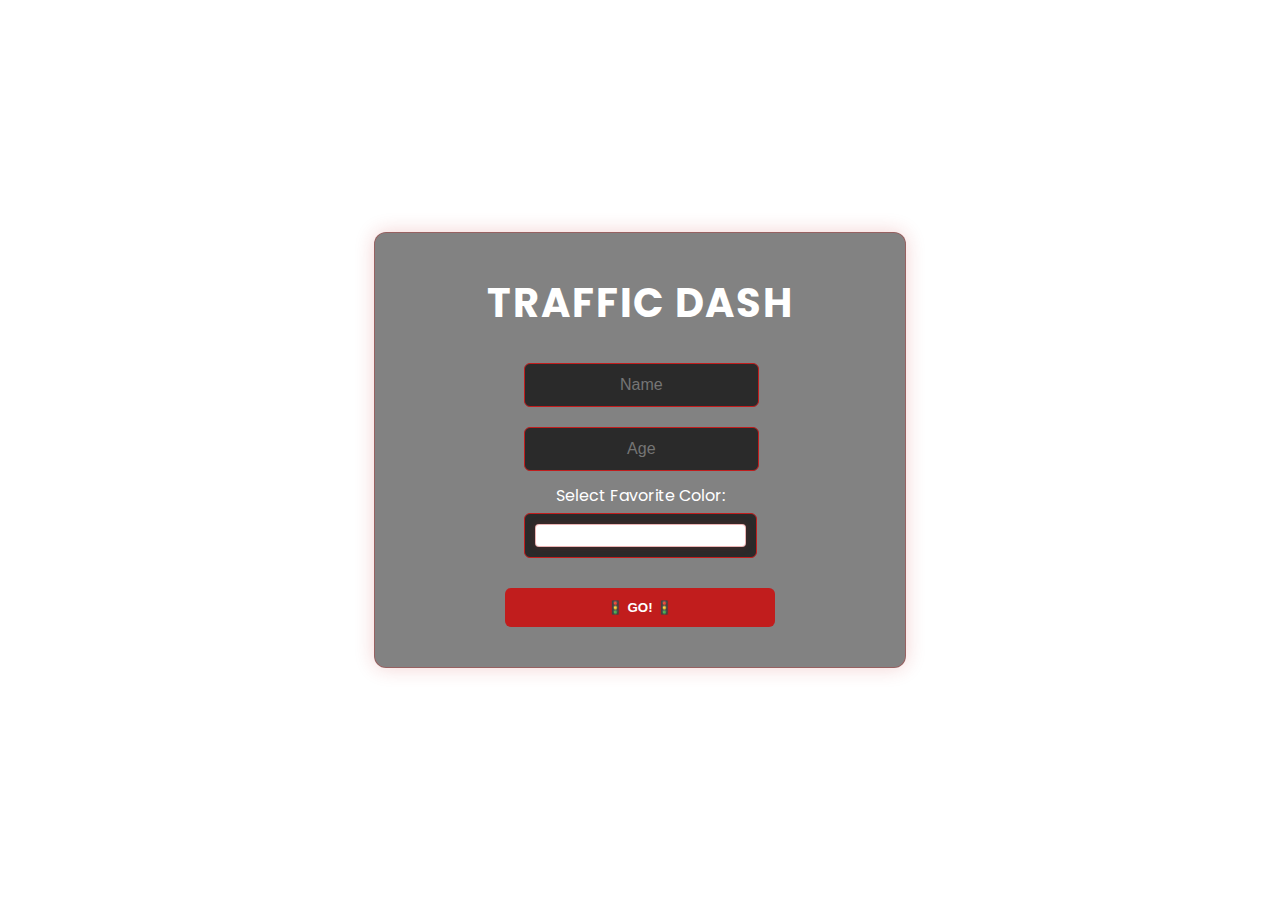
==== index.html @ 097578d8 "touch commands" ====
<!-- Goshanraj Govindaraj 400569969 -->
<!-- Feburary 17 2025 -->
<!-- HTML Code for Backbone -->

<!DOCTYPE html>
<html lang="en">

<head>
  <meta charset="UTF-8" />
  <meta name="viewport" content="width=device-width, initial-scale=1.0" />
  <title>Traffic Dash</title>
  <link href="https://fonts.googleapis.com/css2?family=Poppins:wght@400;600;700&display=swap" rel="stylesheet" />
  <link rel="stylesheet" href="css/styles.css" />
</head>

<body>
  <div class="intro-box" id="intro-box">
    <h1>TRAFFIC DASH</h1>
    <div class="input-group">
      <input type="text" name="Name" placeholder="Name" id="name" />
      <input type="number" name="Age" placeholder="Age" id="age" min="0" step="1" required />
      <div class="color-picker">
        <p>Select Favorite Color:</p>
        <input type="color" name="Favorite Color" id="color" value="#FFFFFF" />
      </div>
    </div>
    <button id="go">🚦 GO! 🚦</button>
    <div id="error-message"></div>
  </div>

  <div id="instructions-overlay" class="instructions-overlay">
    <div class="instructions-content">
      <h2><b>How to Play</b></h2>
      <p><span>Utilize the arrow Keys (<- and ->) or (A/D) to move left/right</span></p>
      <p>Tap the left side of the screen to move left, and the right side to move right</p>
      <p> Avoid colliding with the NPC traffic, as colliding 5 times ends your game</p>
      <p>Your score increases over time, and rounds will get harder as there will be more traffic, and faster speeds</p>
      <p>At 100 score, you will switch to a bike and you will also speed up!</p>
      <p>At 200 score, you will turn insanely fast!</p>
      <p>Avoid colliding with NPC vehicles as colliding 5 times ends the game!</p>

      <button id="instructions-ok">OK</button>
    </div>
  </div>

  <div id="game-over-screen" class="game-over-screen">
    <div class="game-over-content">
      <h2>Game Over!</h2>
      <p id="final-score"></p>
      <button id="restart-btn">Restart</button>
    </div>
  </div>

  <div class="game-page">
    <div class="road-container" id="road-container">
      <img src="images/road.png" class="road" id="road" tabindex="0" />
      <img src="images/car.png" class="car" id="car" tabindex="0" />
    </div>
  </div>

  <div id="score-board"></div>

  <script src="js/script.js"></script>
</body>

</html>
---- css/styles.css ----
/* Goshanraj Govindaraj 400569969 -->
Feburary 17 2025 
CSS Code for Styling the Game */

body {
  display: flex;
  justify-content: center;
  align-items: center;
  margin: 0;
  padding: 0;
  min-height: 100vh;
  font-family: "Poppins", sans-serif;
  background-image: url("../images/background-image.jpg");
  background-size: cover;
  background-position: center;
  background-repeat: no-repeat;
}

.intro-box {
  display: flex;
  flex-direction: column;
  align-items: center;
  width: 450px;
  padding: 40px;
  background: #1a1a1a8b;
  border-radius: 12px;
  border: 1px solid #c11d1d55;
  box-shadow: 0 0 20px rgba(193, 29, 29, 0.2);
}

.intro-box h1 {
  font-size: 2.5rem;
  color: #fff;
  margin: 0 0 30px 0;
  letter-spacing: 2px;
  text-align: center;
}

.input-container {
  width: 100%;
  display: flex;
  flex-direction: column;
  gap: 20px;
  align-items: center;
}

.input-group {
  display: flex;
  flex-direction: column;
  gap: 20px;
}

.intro-box input {
  width: 90%;
  padding: 12px;
  background: #2a2a2a;
  border: 1px solid #c11d1d;
  border-radius: 6px;
  color: #fff;
  font-size: 1rem;
  text-align: center;
}

.intro-box input:focus {
  outline: none;
  box-shadow: 0 0 8px rgba(193, 29, 29, 0.3);
}

.intro-box input[type="number"]::-webkit-outer-spin-button,
.intro-box input[type="number"]::-webkit-inner-spin-button {
  -webkit-appearance: none;
  margin: 0;
}

.intro-box input[type="number"] {
  width: 90%;
  padding: 12px;
  background: #2a2a2a;
  border: 1px solid #c11d1d;
  border-radius: 6px;
  color: #fff;
  font-size: 1rem;
  text-align: center;
}

.intro-box input[type="number"]:focus {
  outline: none;
  box-shadow: 0 0 8px rgba(193, 29, 29, 0.3);
}

.intro-box input[type="color"] {
  width: 100%;
  height: 45px;
  padding: 10px;
  background: #2a2a2a;
  border: 1px solid #c11d1d;
  border-radius: 6px;
  cursor: pointer;
  transition: all 0.3s ease;
}

.intro-box input[type="color"]::-webkit-color-swatch {
  border: 1px solid #c11d1d55;
  border-radius: 4px;
  box-shadow: 0 0 8px rgba(193, 29, 29, 0.2);
}

.intro-box input[type="color"]::-webkit-color-swatch-wrapper {
  padding: 0;
}

.intro-box input[type="color"]::-moz-color-swatch {
  border: 1px solid #c11d1d55;
  border-radius: 4px;
}

.intro-box input[type="color"]:hover {
  transform: scale(1.02);
  box-shadow: 0 0 12px rgba(193, 29, 29, 0.3);
}

.intro-box input[type="color"] {
  width: 100%;
  padding: 10px;
  background: #2a2a2a;
  border: 1px solid #c11d1d;
  border-radius: 6px;
  color: #fff;
  font-size: 1rem;
  appearance: none;
}

.color-picker p {
  display: flex;
  align-items: center;
  justify-content: center;
  color: white;
  margin: 0;
  padding: 0;
  padding-bottom: 5px;
  margin-top: -8px;
}

.intro-box button {
  width: 60%;
  padding: 12px;
  background: #c11d1d;
  color: white;
  border: none;
  border-radius: 6px;
  font-weight: bold;
  margin-top: 30px;
  transition: transform 0.2s ease;
  text-align: center;
  cursor: pointer;
}

.intro-box button:hover {
  transform: scale(1.06);
  background: #e02e2e;
}

/* game */

.game-page {
  display: none;
  align-items: flex-end;
  justify-content: center;
  width: 100%;
  height: 100vh;
  background-color: #ffffff;
  position: fixed;
  top: 0;
  left: 0;
}

.intro-box {
  display: flex;
  flex-direction: column;
  align-items: center;
  width: 450px;
  padding: 40px;
  background: #1a1a1a8b;
  border-radius: 12px;
  border: 1px solid #c11d1d55;
  box-shadow: 0 0 20px rgba(193, 29, 29, 0.2);
}

.intro-box h1 {
  font-size: 2.5rem;
  color: #fff;
  margin: 0 0 30px 0;
  letter-spacing: 2px;
  text-align: center;
}

.input-container {
  width: 100%;
  display: flex;
  flex-direction: column;
  gap: 20px;
  align-items: center;
}

.input-group {
  display: flex;
  flex-direction: column;
  gap: 20px;
}

.intro-box input {
  width: 90%;
  padding: 12px;
  background: #2a2a2a;
  border: 1px solid #c11d1d;
  border-radius: 6px;
  color: #fff;
  font-size: 1rem;
  text-align: center;
}

.intro-box input:focus {
  outline: none;
  box-shadow: 0 0 8px rgba(193, 29, 29, 0.3);
}

.intro-box input[type="number"]::-webkit-outer-spin-button,
.intro-box input[type="number"]::-webkit-inner-spin-button {
  -webkit-appearance: none;
  margin: 0;
}

.intro-box input[type="number"] {
  width: 90%;
  padding: 12px;
  background: #2a2a2a;
  border: 1px solid #c11d1d;
  border-radius: 6px;
  color: #fff;
  font-size: 1rem;
  text-align: center;
}

.intro-box input[type="number"]:focus {
  outline: none;
  box-shadow: 0 0 8px rgba(193, 29, 29, 0.3);
}

.intro-box input[type="color"] {
  width: 100%;
  height: 45px;
  padding: 10px;
  background: #2a2a2a;
  border: 1px solid #c11d1d;
  border-radius: 6px;
  cursor: pointer;
  transition: all 0.3s ease;
}

.intro-box input[type="color"]::-webkit-color-swatch {
  border: 1px solid #c11d1d55;
  border-radius: 4px;
  box-shadow: 0 0 8px rgba(193, 29, 29, 0.2);
}

.intro-box input[type="color"]::-webkit-color-swatch-wrapper {
  padding: 0;
}

.intro-box input[type="color"]::-moz-color-swatch {
  border: 1px solid #c11d1d55;
  border-radius: 4px;
}

.intro-box input[type="color"]:hover {
  transform: scale(1.02);
  box-shadow: 0 0 12px rgba(193, 29, 29, 0.3);
}

.intro-box input[type="color"] {
  width: 100%;
  padding: 10px;
  background: #2a2a2a;
  border: 1px solid #c11d1d;
  border-radius: 6px;
  color: #fff;
  font-size: 1rem;
  appearance: none;
}

.color-picker p {
  display: flex;
  align-items: center;
  justify-content: center;
  color: white;
  margin: 0;
  padding: 0;
  padding-bottom: 5px;
  margin-top: -8px;
}

.intro-box button {
  width: 60%;
  padding: 12px;
  background: #c11d1d;
  color: white;
  border: none;
  border-radius: 6px;
  font-weight: bold;
  margin-top: 30px;
  transition: transform 0.2s ease;
  text-align: center;
  cursor: pointer;
}

.intro-box button:hover {
  transform: scale(1.06);
  background: #e02e2e;
}

/* game */

.game-page {
  display: none;
  align-items: flex-end;
  justify-content: center;
  width: 100%;
  height: 100vh;
  background-color: #ffffff;
  position: fixed;
  top: 0;
  left: 0;
  overflow: hidden;
}

.road {
  display: flex;
  align-items: flex-end;
  justify-content: center;
  position: relative;
  animation: scroll-img 15s linear infinite;
}

@keyframes scroll-img {
  0% {
    transform: translateY(0px);
  }

  100% {
    transform: translateY(4000px);
  }
}

.road-container {
  position: relative;
  width: 100%;
  height: 100%;
  display: flex;
  align-items: flex-end;
  justify-content: center;
  overflow: hidden;
}

.car {
  height: 20vh;
  position: absolute;
  bottom: 0px;
  left: 50%;
  transform: translateX(-50%);
  z-index: 10;
}

@media screen and (max-width: 580px) {
  body {
    background-image: url("../images/mobile-background.png");
    background-size: cover;
    background-position: center;
    background-repeat: no-repeat;
  }

  .intro-box {
    width: 90%;
    margin: 50px;
    padding: 20px;
  }

  .car {
    height: 20vh;
  }

  .instructions-content span{
    display: none;
  }

}

/* Existing styles... */

.instructions-overlay {
  position: fixed;
  top: 0;
  left: 0;
  width: 100%;
  height: 100%;
  background-color: rgba(0, 0, 0, 0.8);
  display: none;
  /* hidden by default */
  justify-content: center;
  align-items: center;
  z-index: 1000;
}

.instructions-content {
  background: #222;
  padding: 20px;
  border-radius: 10px;
  text-align: center;
  color: #fff;
}

.instructions-content h2 {
  margin-bottom: 10px;
}

.instructions-content p {
  margin: 10px 0;
}

.instructions-content button {
  padding: 10px 20px;
  font-size: 18px;
  margin-top: 20px;
  cursor: pointer;
}

/* Score board styling */
#score-board {
  position: absolute;
  top: 10px;
  width: 100%;
  text-align: center;
  font-size: 24px;
  font-weight: bold;
}

.game-over-screen {
  position: fixed;
  top: 0;
  left: 0;
  width: 100%;
  height: 100%;
  background-color: rgba(0, 0, 0, 0.85);
  display: none;
  /* hidden by default */
  justify-content: center;
  align-items: center;
  z-index: 1000;
}

.game-over-content {
  background: #222;
  padding: 30px;
  border-radius: 10px;
  text-align: center;
  color: #fff;
}

.game-over-content h2 {
  font-size: 3rem;
  margin-bottom: 20px;
}

.game-over-content p {
  font-size: 1.5rem;
  margin-bottom: 20px;
}

.game-over-content button {
  padding: 10px 20px;
  font-size: 1.2rem;
  cursor: pointer;
}
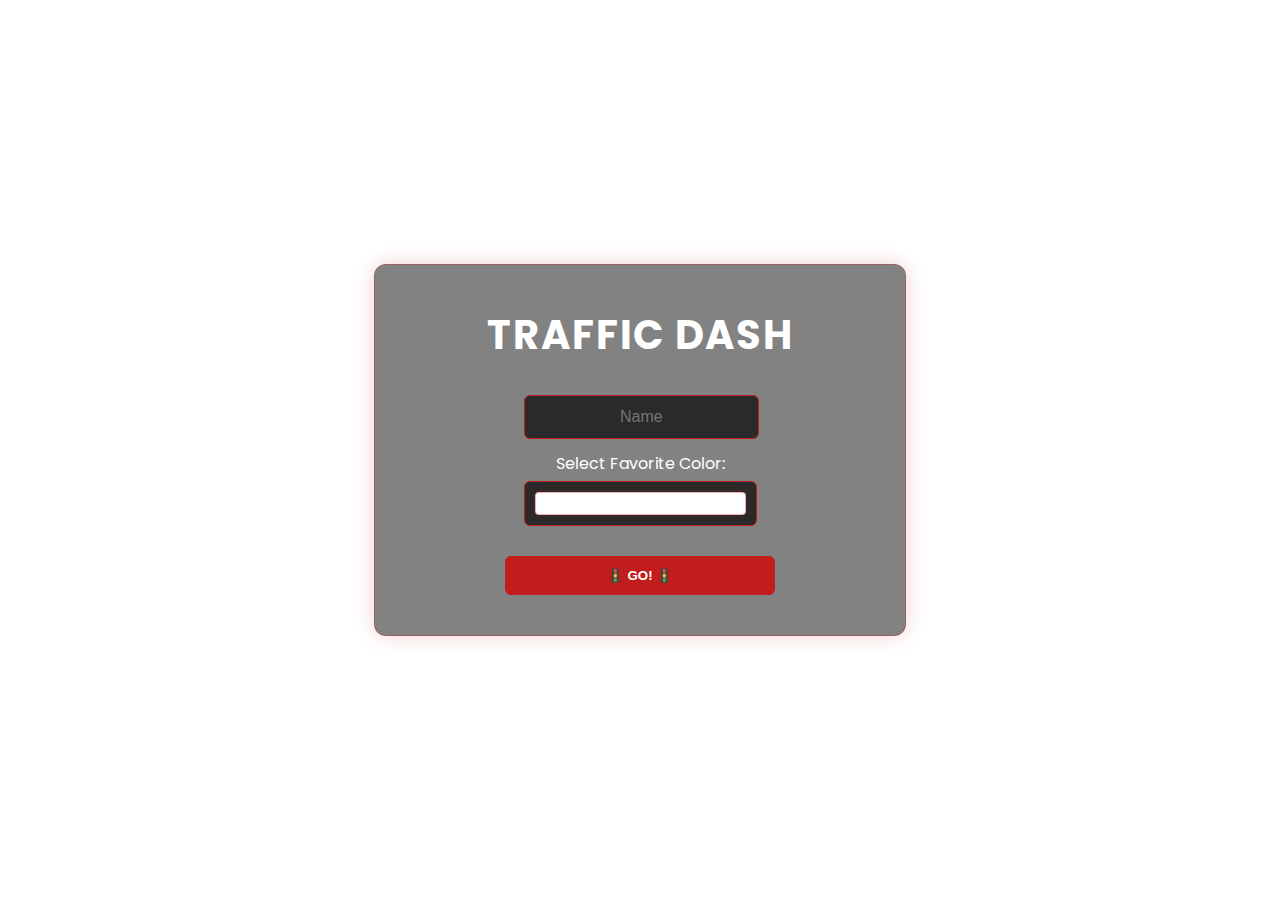
==== commit e32037d2: "comments" ====
--- a/index.html
+++ b/index.html
@@ -18,7 +18,6 @@
     <h1>TRAFFIC DASH</h1>
     <div class="input-group">
       <input type="text" name="Name" placeholder="Name" id="name" />
-      <input type="number" name="Age" placeholder="Age" id="age" min="0" step="1" required />
       <div class="color-picker">
         <p>Select Favorite Color:</p>
         <input type="color" name="Favorite Color" id="color" value="#FFFFFF" />
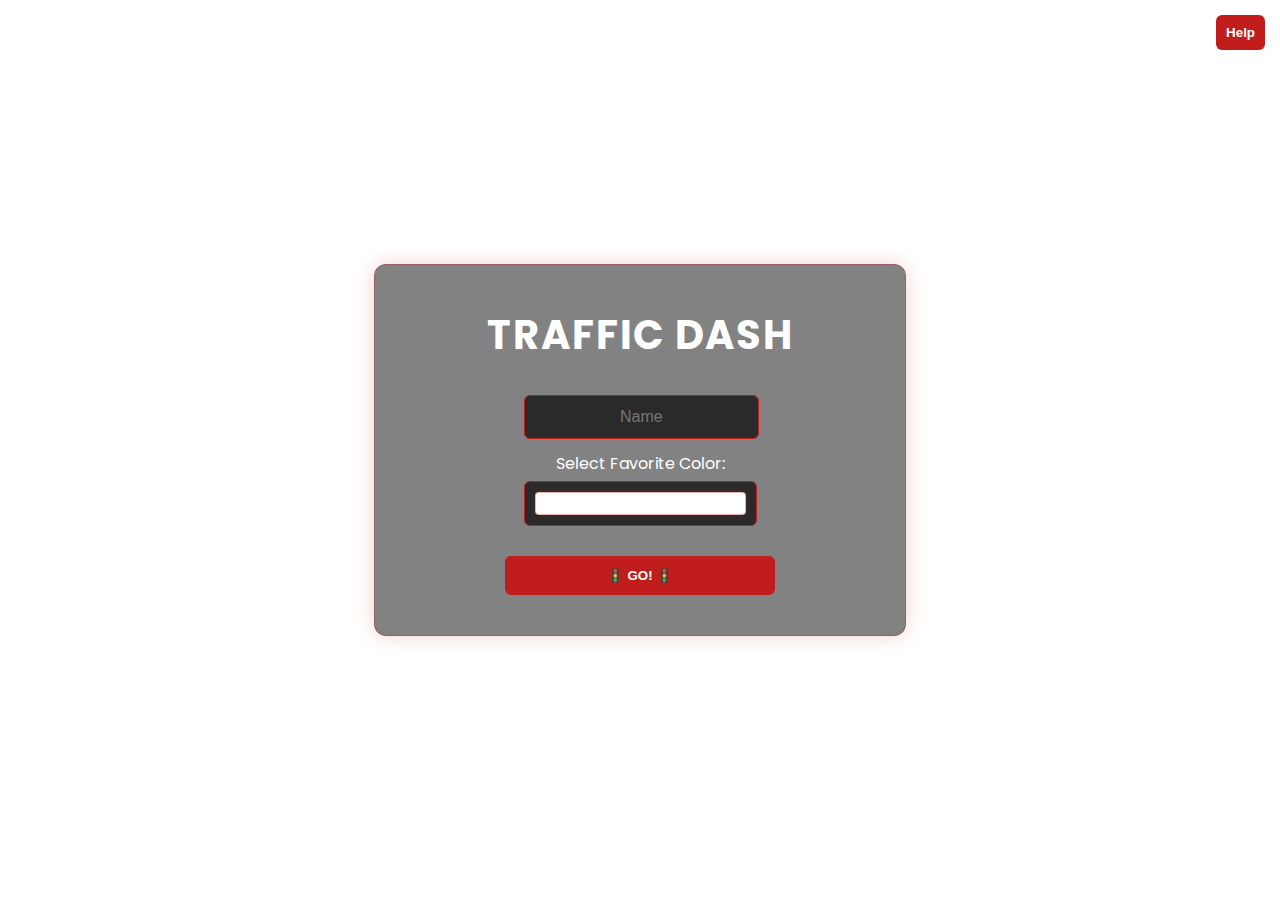
==== commit 5a686026: "fixed offscreen bugs" ====
--- a/index.html
+++ b/index.html
@@ -1,9 +1,9 @@
-<!-- Goshanraj Govindaraj 400569969 -->
-<!-- Feburary 17 2025 -->
-<!-- HTML Code for Backbone -->
-
 <!DOCTYPE html>
 <html lang="en">
+
+<!-- Goshanraj Govindaraj 400569969 -->
+<!-- Feburary 15 2025 -->
+<!-- HTML Code for Backbone -->
 
 <head>
   <meta charset="UTF-8" />
@@ -34,8 +34,8 @@
       <p>Tap the left side of the screen to move left, and the right side to move right</p>
       <p> Avoid colliding with the NPC traffic, as colliding 5 times ends your game</p>
       <p>Your score increases over time, and rounds will get harder as there will be more traffic, and faster speeds</p>
-      <p>At 100 score, you will switch to a bike and you will also speed up!</p>
-      <p>At 200 score, you will turn insanely fast!</p>
+      <p>At 50 score, you will switch to a bike and you will also speed up!</p>
+      <p>At 100 score, you will turn insanely fast!</p>
       <p>Avoid colliding with NPC vehicles as colliding 5 times ends the game!</p>
 
       <button id="instructions-ok">OK</button>
@@ -60,6 +60,7 @@
   <div id="score-board"></div>
 
   <script src="js/script.js"></script>
+  <button id="help-button" class="help-button">Help</button>
 </body>
 
 </html>--- a/css/styles.css
+++ b/css/styles.css
@@ -1,7 +1,6 @@
-/* Goshanraj Govindaraj 400569969 -->
-Feburary 17 2025 
-CSS Code for Styling the Game */
-
+/* Goshanraj Govindaraj 400559969
+February 15 2025
+CSS Code to Style my Game */
 body {
   display: flex;
   justify-content: center;
@@ -66,28 +65,6 @@
   box-shadow: 0 0 8px rgba(193, 29, 29, 0.3);
 }
 
-.intro-box input[type="number"]::-webkit-outer-spin-button,
-.intro-box input[type="number"]::-webkit-inner-spin-button {
-  -webkit-appearance: none;
-  margin: 0;
-}
-
-.intro-box input[type="number"] {
-  width: 90%;
-  padding: 12px;
-  background: #2a2a2a;
-  border: 1px solid #c11d1d;
-  border-radius: 6px;
-  color: #fff;
-  font-size: 1rem;
-  text-align: center;
-}
-
-.intro-box input[type="number"]:focus {
-  outline: none;
-  box-shadow: 0 0 8px rgba(193, 29, 29, 0.3);
-}
-
 .intro-box input[type="color"] {
   width: 100%;
   height: 45px;
@@ -117,17 +94,6 @@
 .intro-box input[type="color"]:hover {
   transform: scale(1.02);
   box-shadow: 0 0 12px rgba(193, 29, 29, 0.3);
-}
-
-.intro-box input[type="color"] {
-  width: 100%;
-  padding: 10px;
-  background: #2a2a2a;
-  border: 1px solid #c11d1d;
-  border-radius: 6px;
-  color: #fff;
-  font-size: 1rem;
-  appearance: none;
 }
 
 .color-picker p {
@@ -160,166 +126,6 @@
   background: #e02e2e;
 }
 
-/* game */
-
-.game-page {
-  display: none;
-  align-items: flex-end;
-  justify-content: center;
-  width: 100%;
-  height: 100vh;
-  background-color: #ffffff;
-  position: fixed;
-  top: 0;
-  left: 0;
-}
-
-.intro-box {
-  display: flex;
-  flex-direction: column;
-  align-items: center;
-  width: 450px;
-  padding: 40px;
-  background: #1a1a1a8b;
-  border-radius: 12px;
-  border: 1px solid #c11d1d55;
-  box-shadow: 0 0 20px rgba(193, 29, 29, 0.2);
-}
-
-.intro-box h1 {
-  font-size: 2.5rem;
-  color: #fff;
-  margin: 0 0 30px 0;
-  letter-spacing: 2px;
-  text-align: center;
-}
-
-.input-container {
-  width: 100%;
-  display: flex;
-  flex-direction: column;
-  gap: 20px;
-  align-items: center;
-}
-
-.input-group {
-  display: flex;
-  flex-direction: column;
-  gap: 20px;
-}
-
-.intro-box input {
-  width: 90%;
-  padding: 12px;
-  background: #2a2a2a;
-  border: 1px solid #c11d1d;
-  border-radius: 6px;
-  color: #fff;
-  font-size: 1rem;
-  text-align: center;
-}
-
-.intro-box input:focus {
-  outline: none;
-  box-shadow: 0 0 8px rgba(193, 29, 29, 0.3);
-}
-
-.intro-box input[type="number"]::-webkit-outer-spin-button,
-.intro-box input[type="number"]::-webkit-inner-spin-button {
-  -webkit-appearance: none;
-  margin: 0;
-}
-
-.intro-box input[type="number"] {
-  width: 90%;
-  padding: 12px;
-  background: #2a2a2a;
-  border: 1px solid #c11d1d;
-  border-radius: 6px;
-  color: #fff;
-  font-size: 1rem;
-  text-align: center;
-}
-
-.intro-box input[type="number"]:focus {
-  outline: none;
-  box-shadow: 0 0 8px rgba(193, 29, 29, 0.3);
-}
-
-.intro-box input[type="color"] {
-  width: 100%;
-  height: 45px;
-  padding: 10px;
-  background: #2a2a2a;
-  border: 1px solid #c11d1d;
-  border-radius: 6px;
-  cursor: pointer;
-  transition: all 0.3s ease;
-}
-
-.intro-box input[type="color"]::-webkit-color-swatch {
-  border: 1px solid #c11d1d55;
-  border-radius: 4px;
-  box-shadow: 0 0 8px rgba(193, 29, 29, 0.2);
-}
-
-.intro-box input[type="color"]::-webkit-color-swatch-wrapper {
-  padding: 0;
-}
-
-.intro-box input[type="color"]::-moz-color-swatch {
-  border: 1px solid #c11d1d55;
-  border-radius: 4px;
-}
-
-.intro-box input[type="color"]:hover {
-  transform: scale(1.02);
-  box-shadow: 0 0 12px rgba(193, 29, 29, 0.3);
-}
-
-.intro-box input[type="color"] {
-  width: 100%;
-  padding: 10px;
-  background: #2a2a2a;
-  border: 1px solid #c11d1d;
-  border-radius: 6px;
-  color: #fff;
-  font-size: 1rem;
-  appearance: none;
-}
-
-.color-picker p {
-  display: flex;
-  align-items: center;
-  justify-content: center;
-  color: white;
-  margin: 0;
-  padding: 0;
-  padding-bottom: 5px;
-  margin-top: -8px;
-}
-
-.intro-box button {
-  width: 60%;
-  padding: 12px;
-  background: #c11d1d;
-  color: white;
-  border: none;
-  border-radius: 6px;
-  font-weight: bold;
-  margin-top: 30px;
-  transition: transform 0.2s ease;
-  text-align: center;
-  cursor: pointer;
-}
-
-.intro-box button:hover {
-  transform: scale(1.06);
-  background: #e02e2e;
-}
-
-/* game */
-
 .game-page {
   display: none;
   align-items: flex-end;
@@ -334,6 +140,7 @@
 }
 
 .road {
+  height: auto;
   display: flex;
   align-items: flex-end;
   justify-content: center;
@@ -373,9 +180,6 @@
 @media screen and (max-width: 580px) {
   body {
     background-image: url("../images/mobile-background.png");
-    background-size: cover;
-    background-position: center;
-    background-repeat: no-repeat;
   }
 
   .intro-box {
@@ -384,17 +188,10 @@
     padding: 20px;
   }
 
-  .car {
-    height: 20vh;
-  }
-
-  .instructions-content span{
+  .instructions-content span {
     display: none;
   }
-
-}
-
-/* Existing styles... */
+}
 
 .instructions-overlay {
   position: fixed;
@@ -404,7 +201,6 @@
   height: 100%;
   background-color: rgba(0, 0, 0, 0.8);
   display: none;
-  /* hidden by default */
   justify-content: center;
   align-items: center;
   z-index: 1000;
@@ -433,7 +229,6 @@
   cursor: pointer;
 }
 
-/* Score board styling */
 #score-board {
   position: absolute;
   top: 10px;
@@ -441,6 +236,24 @@
   text-align: center;
   font-size: 24px;
   font-weight: bold;
+}
+
+.help-button {
+  position: absolute;
+  top: 15px;
+  right: 15px;
+  z-index: 2;
+  background: #c11d1d;
+  border: none;
+  border-radius: 6px;
+  color: #fff;
+  font-weight: bold;
+  padding: 10px;
+  cursor: pointer;
+}
+
+.help-button:hover {
+  background: #e02e2e;
 }
 
 .game-over-screen {
@@ -451,7 +264,6 @@
   height: 100%;
   background-color: rgba(0, 0, 0, 0.85);
   display: none;
-  /* hidden by default */
   justify-content: center;
   align-items: center;
   z-index: 1000;
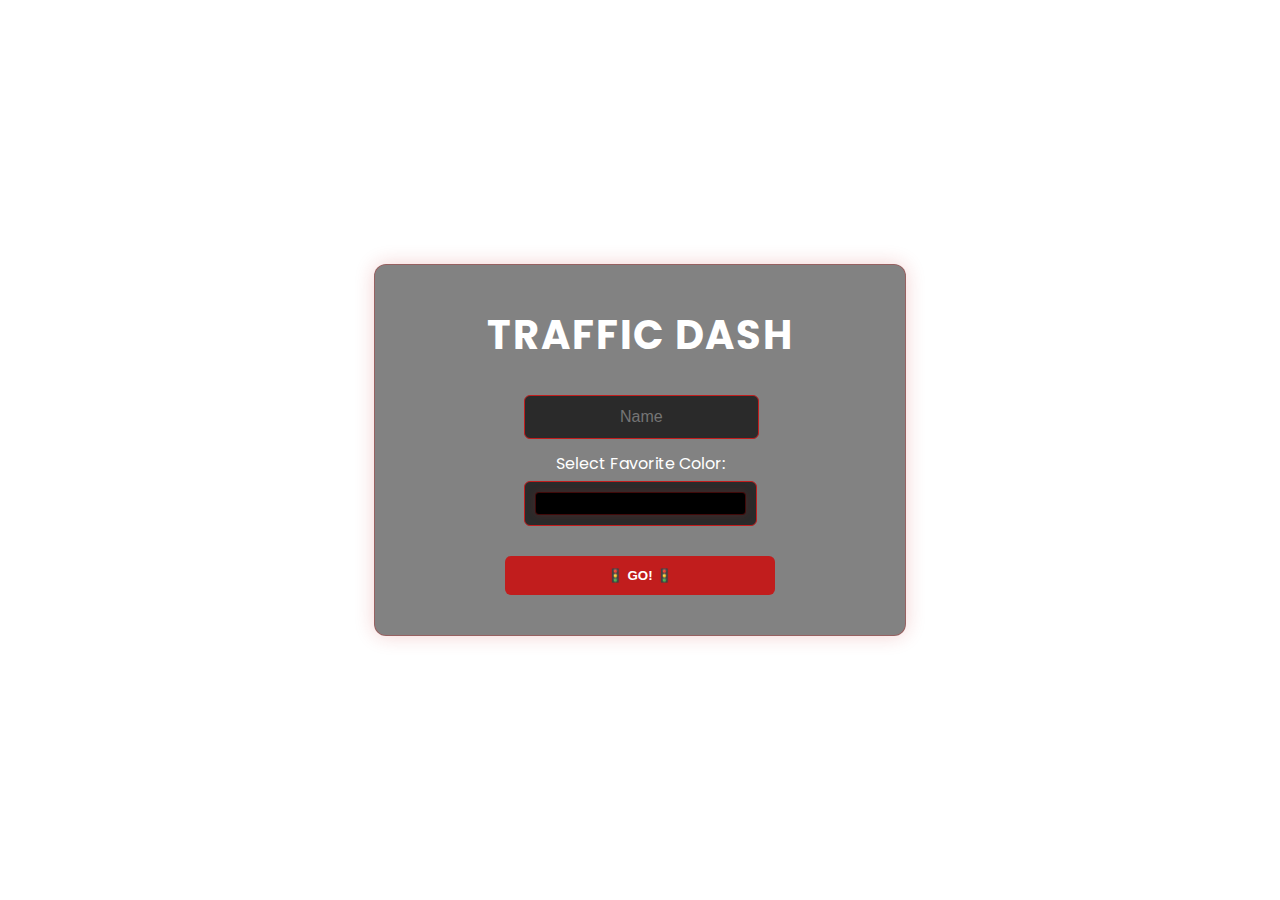
==== commit 470b261a: "help button" ====
--- a/index.html
+++ b/index.html
@@ -20,7 +20,7 @@
       <input type="text" name="Name" placeholder="Name" id="name" />
       <div class="color-picker">
         <p>Select Favorite Color:</p>
-        <input type="color" name="Favorite Color" id="color" value="#FFFFFF" />
+        <input type="color" name="Favorite Color" id="color" value="#000000" />
       </div>
     </div>
     <button id="go">🚦 GO! 🚦</button>
--- a/css/styles.css
+++ b/css/styles.css
@@ -240,16 +240,17 @@
 
 .help-button {
   position: absolute;
-  top: 15px;
+  top: 50px;
   right: 15px;
   z-index: 2;
-  background: #c11d1d;
+  background: #fff;
   border: none;
   border-radius: 6px;
   color: #fff;
   font-weight: bold;
   padding: 10px;
   cursor: pointer;
+  display: none;
 }
 
 .help-button:hover {
